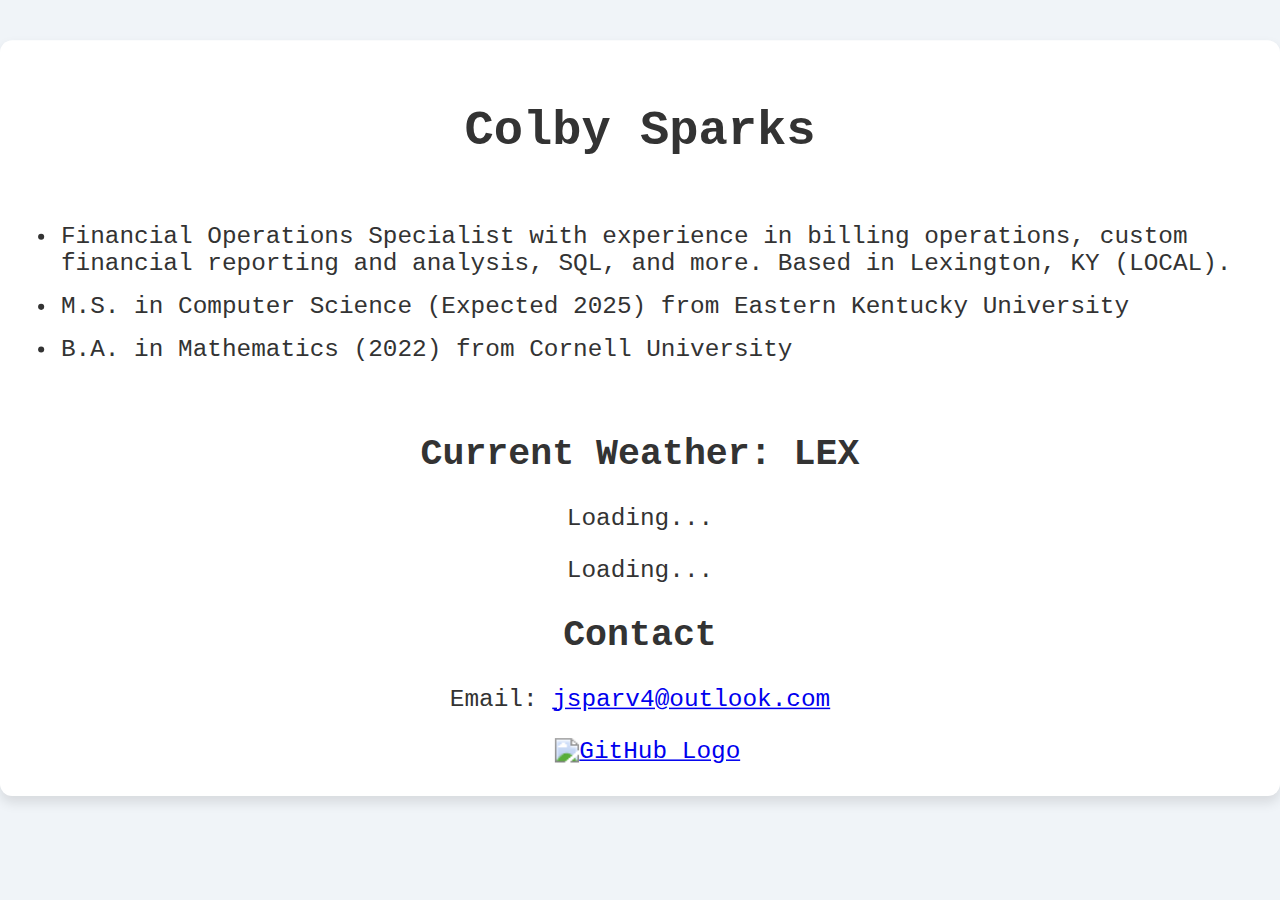
==== index.html @ 22955fc6 "Update index.html" ====
<!doctype html>
<html lang="en">
  <head>
    <meta charset="UTF-8" />
    <meta name="viewport" content="width=device-width, initial-scale=1.0" />
    <meta name="description" content="Colby Sparks - Financial Operations Specialist" />
    <title>Colby Sparks</title>
    <link rel="icon" href="c.ico" type="image/x-icon" />
    <link rel="stylesheet" href="styles.css" />
  </head>
  <body>
    <main class="container">
      <section id="about">
        <h1>Colby Sparks</h1>
        <ul id="about-list">
          <li>Financial Operations Specialist with experience in billing operations, custom financial reporting and analysis, SQL, and more. Based in Lexington, KY (LOCAL).</li>
          <li>M.S. in Computer Science (Expected 2025) from Eastern Kentucky University</li>
          <li>B.A. in Mathematics (2022) from Cornell University</li>
        </ul>
      </section>

      <section id="weather-info">
        <h2>Current Weather: LEX</h2>
        <div class="weather-container">
          <p id="temperature">Loading...</p>
          <p id="condition">Loading...</p>
        </div>
      </section>

      <section id="contact">
        <h2>Contact</h2>
        <p>Email: <a href="mailto:jsparv4@outlook.com">jsparv4@outlook.com</a></p>
        <a href="https://github.com/jsparv4" target="_blank" rel="noopener noreferrer">
          <img id="github-icon" src="https://github.githubassets.com/images/modules/logos_page/GitHub-Mark.png" alt="GitHub Logo" />
        </a>
      </section>
    </main>

    <footer>
      <p>© <span id="copyright-year"></span> Colby Sparks. All Rights Reserved.</p>
    </footer>
    
    <script src="script.js"></script>
  </body>
</html>
---- styles.css ----
/* General Styles */
body {
  font-family: 'Consolas', 'Lucida Console', 'Courier New', Courier, monospace;
  margin: 0;
  padding: 0;
  display: flex;
  flex-direction: column;
  align-items: center;
  justify-content: center;
  min-height: 100vh;
  background: #f0f4f8;
  color: #333;
  text-align: center;
  width: 100%;
}

.container {
  max-width: 90%;
  width: 800px; 
  background: #fff;
  padding: 20px;
  border-radius: 8px;
  box-shadow: 0 4px 8px rgba(0, 0, 0, 0.1);
}

/* Adding Bullet Points to About Section */
#about-list {
  list-style-type: disc; /* Adds bullet points */
  padding-left: 20px; /* Indents the list */
  text-align: left; /* Aligns text to the left */
  margin-top: 20px; /* Adds space before the list */
  display: inline-block; /* Ensures the list doesn't take up the full width */
}

#about-list li {
  margin-bottom: 10px; /* Adds space between list items */
  text-align: left; /* Ensures list items are left-aligned */
}

/* Contact Section Styling */
#contact {
  margin-top: 20px;
}

#github-icon {
  width: 30px;
  height: 30px;
  margin-left: 10px; /* Adds space between text and icon */
}

/* Weather Information Styling */
#weather-info {
  margin-top: 10px;
  font-size: 1rem;
}

footer {
  margin-top: 20px;
  font-size: 0.9rem;
  color: #555;
}
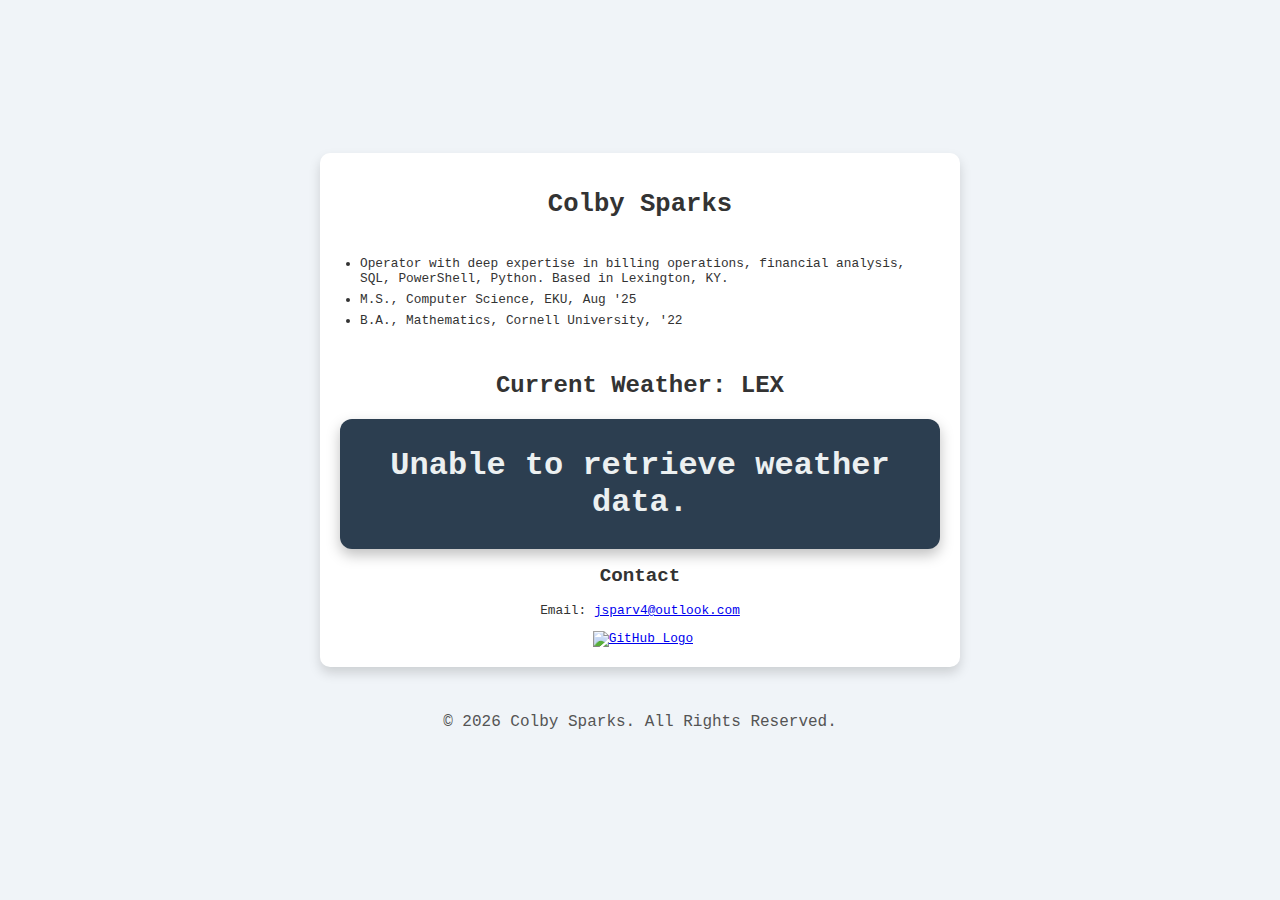
==== commit d4c66239: "Update index.html" ====
--- a/index.html
+++ b/index.html
@@ -3,7 +3,7 @@
   <head>
     <meta charset="UTF-8" />
     <meta name="viewport" content="width=device-width, initial-scale=1.0" />
-    <meta name="description" content="Colby Sparks - Financial Operations Specialist" />
+    <meta name="description" content="Colby Sparks - Operations Specialist" />
     <title>Colby Sparks</title>
     <link rel="icon" href="c.ico" type="image/x-icon" />
     <link rel="stylesheet" href="styles.css" />
@@ -13,9 +13,9 @@
       <section id="about">
         <h1>Colby Sparks</h1>
         <ul id="about-list">
-          <li>Financial Operations Specialist with experience in billing operations, custom financial reporting and analysis, SQL, and more. Based in Lexington, KY (LOCAL).</li>
-          <li>M.S. in Computer Science (Expected 2025) from Eastern Kentucky University</li>
-          <li>B.A. in Mathematics (2022) from Cornell University</li>
+          <li>Operator with deep expertise in billing operations, financial analysis, SQL, PowerShell, Python. Based in Lexington, KY.</li>
+          <li>M.S., Computer Science, EKU, Aug '25</li>
+          <li>B.A., Mathematics, Cornell University, '22</li>
         </ul>
       </section>
 
--- a/styles.css
+++ b/styles.css
@@ -12,50 +12,124 @@
   color: #333;
   text-align: center;
   width: 100%;
+  font-size: 0.8rem; /* Increased base font size */
 }
 
 .container {
-  max-width: 90%;
-  width: 800px; 
+  max-width: 70%;
+  width: 600px; /* Wider default container */
   background: #fff;
-  padding: 20px;
-  border-radius: 8px;
-  box-shadow: 0 4px 8px rgba(0, 0, 0, 0.1);
+  padding: 20px; /* Increased padding for better spacing */
+  border-radius: 10px;
+  box-shadow: 0 6px 12px rgba(0, 0, 0, 0.15); /* Enhanced shadow for a stronger effect */
 }
 
-/* Adding Bullet Points to About Section */
+/* About Section */
 #about-list {
-  list-style-type: disc; /* Adds bullet points */
-  padding-left: 20px; /* Indents the list */
-  text-align: left; /* Aligns text to the left */
-  margin-top: 20px; /* Adds space before the list */
-  display: inline-block; /* Ensures the list doesn't take up the full width */
+  list-style-type: disc;
+  padding-left: 20px; /* Slightly larger padding */
+  text-align: left;
+  margin-top: 20px;
+  display: inline-block;
+  font-size: 0.8rem; /* Increased font size for readability */
 }
 
 #about-list li {
-  margin-bottom: 10px; /* Adds space between list items */
-  text-align: left; /* Ensures list items are left-aligned */
+  margin-bottom: 6px; /* Increased spacing between items */
+  text-align: left;
+}
+
+/* Weather Information Styling */
+#weather-info {
+  margin-top: 25px; /* More spacing above the weather info */
+  font-size: 1rem; /* Larger font for better visibility */
+}
+
+.weather-container {
+  background: #2c3e50;
+  color: #ecf0f1;
+  border-radius: 12px; /* More rounded corners */
+  padding: 20px; /* Increased padding for visual comfort */
+  display: inline-block;
+  font-size: 1.4rem; /* Increased font size for content */
+  box-shadow: 0 6px 14px rgba(0, 0, 0, 0.25); /* Stronger shadow */
+}
+
+.weather-container p {
+  margin: 8px 0; /* Increased spacing between paragraphs */
+}
+
+#temperature {
+  font-size: 2rem; /* Larger temperature display */
+  font-weight: bold;
+}
+
+#condition {
+  font-size: 1.3rem; /* Larger condition text */
 }
 
 /* Contact Section Styling */
 #contact {
-  margin-top: 20px;
+  margin-top: 10px; /* Slightly increased spacing */
 }
 
 #github-icon {
-  width: 30px;
-  height: 30px;
-  margin-left: 10px; /* Adds space between text and icon */
+  width: 25px; /* Increased icon size */
+  height: 25px;
+  margin-left: 6px;
 }
 
-/* Weather Information Styling */
-#weather-info {
-  margin-top: 10px;
-  font-size: 1rem;
+/* Footer Styling */
+footer {
+  margin-top: 30px; /* More spacing above footer */
+  font-size: 1rem; /* Larger footer font */
+  color: #555;
 }
 
-footer {
-  margin-top: 20px;
-  font-size: 0.9rem;
-  color: #555;
+/* Responsive Tweaks */
+@media (max-width: 768px) {
+  .container {
+    width: 95%; /* Increased width for smaller screens */
+    max-width: none;
+    padding: 15px; /* Adjusted padding for mobile */
+  }
+
+  #weather-info {
+    font-size: 1.2rem; /* Larger text on smaller screens */
+  }
+
+  .weather-container {
+    padding: 15px;
+    font-size: 1.3rem; /* Slightly smaller scaling on smaller devices */
+  }
+
+  #temperature {
+    font-size: 1.8rem; /* Adjusted temperature size for mobile */
+  }
+
+  footer {
+    font-size: 0.9rem; /* Slightly smaller footer text */
+  }
 }
+
+
+#github-icon:hover {
+  animation: flash 0.3s infinite;
+  transform: scale(1.4); /* Slightly enlarge the icon for better interaction feedback */
+  width: 25px;
+  height: 25px;
+  margin-left: 6px;
+  transition: transform 0.2s ease-in-out;
+}
+
+@keyframes flash {
+  0% {
+    filter: brightness(1);
+  }
+  50% {
+    filter: brightness(1.8); /* Brighter during the flash */
+  }
+  100% {
+    filter: brightness(1);
+  }
+}
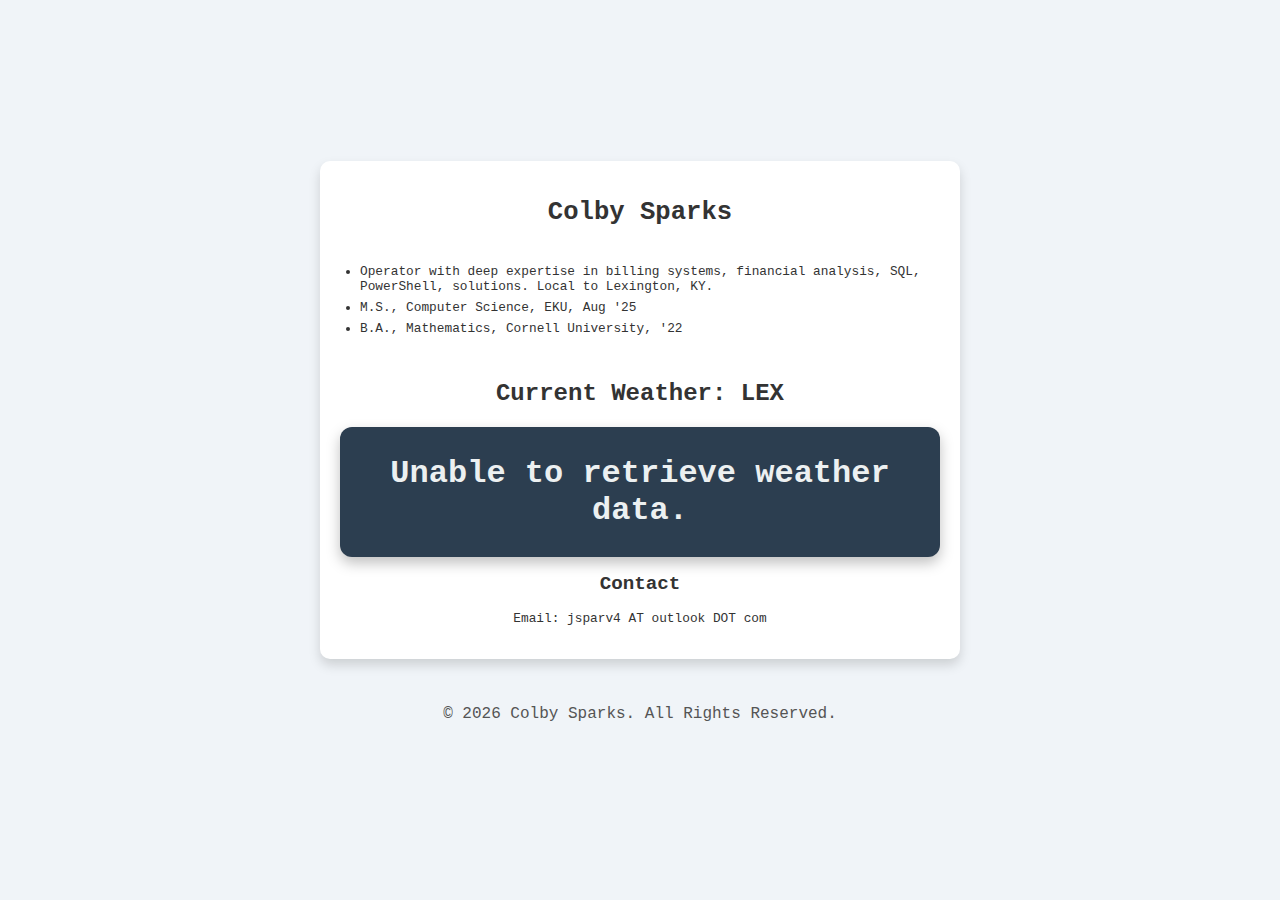
==== commit 0fda03e6: "Update index.html" ====
--- a/index.html
+++ b/index.html
@@ -3,7 +3,7 @@
   <head>
     <meta charset="UTF-8" />
     <meta name="viewport" content="width=device-width, initial-scale=1.0" />
-    <meta name="description" content="Colby Sparks - Operations Specialist" />
+    <meta name="description" content="Colby Sparks - Operations" />
     <title>Colby Sparks</title>
     <link rel="icon" href="c.ico" type="image/x-icon" />
     <link rel="stylesheet" href="styles.css" />
@@ -13,7 +13,7 @@
       <section id="about">
         <h1>Colby Sparks</h1>
         <ul id="about-list">
-          <li>Operator with deep expertise in billing operations, financial analysis, SQL, PowerShell, Python. Based in Lexington, KY.</li>
+          <li>Operator with deep expertise in billing systems, financial analysis, SQL, PowerShell, solutions. Local to Lexington, KY.</li>
           <li>M.S., Computer Science, EKU, Aug '25</li>
           <li>B.A., Mathematics, Cornell University, '22</li>
         </ul>
@@ -29,10 +29,7 @@
 
       <section id="contact">
         <h2>Contact</h2>
-        <p>Email: <a href="mailto:jsparv4@outlook.com">jsparv4@outlook.com</a></p>
-        <a href="https://github.com/jsparv4" target="_blank" rel="noopener noreferrer">
-          <img id="github-icon" src="https://github.githubassets.com/images/modules/logos_page/GitHub-Mark.png" alt="GitHub Logo" />
-        </a>
+        <p>Email: jsparv4 AT outlook DOT com</p>
       </section>
     </main>
 
--- a/styles.css
+++ b/styles.css
@@ -51,7 +51,7 @@
   border-radius: 12px; /* More rounded corners */
   padding: 20px; /* Increased padding for visual comfort */
   display: inline-block;
-  font-size: 1.4rem; /* Increased font size for content */
+  font-size: 1rem; /* Increased font size for content */
   box-shadow: 0 6px 14px rgba(0, 0, 0, 0.25); /* Stronger shadow */
 }
 
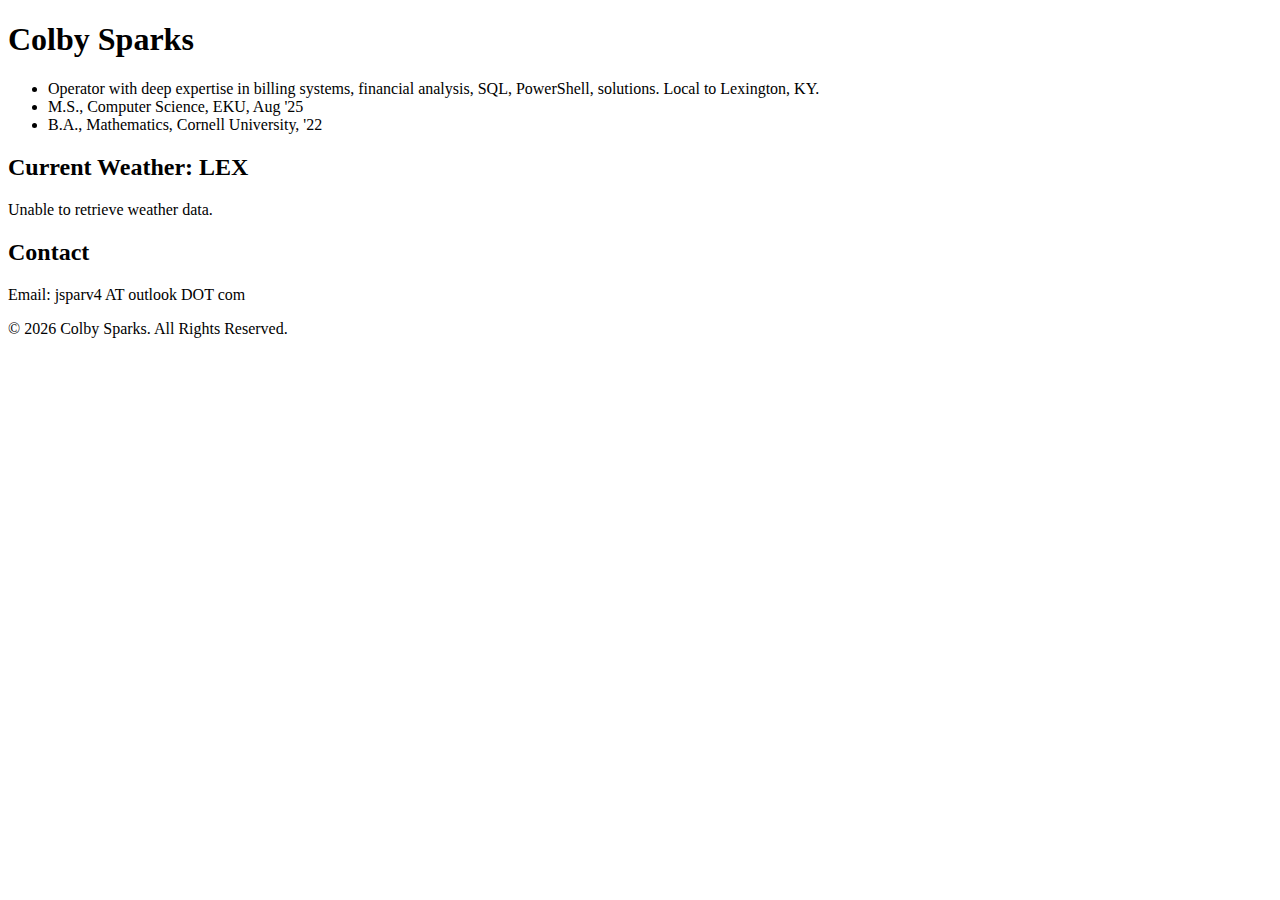
==== commit 1ae857fc: "Update index.html" ====
--- a/index.html
+++ b/index.html
@@ -6,7 +6,6 @@
     <meta name="description" content="Colby Sparks - Operations" />
     <title>Colby Sparks</title>
     <link rel="icon" href="c.ico" type="image/x-icon" />
-    <link rel="stylesheet" href="styles.css" />
   </head>
   <body>
     <main class="container">
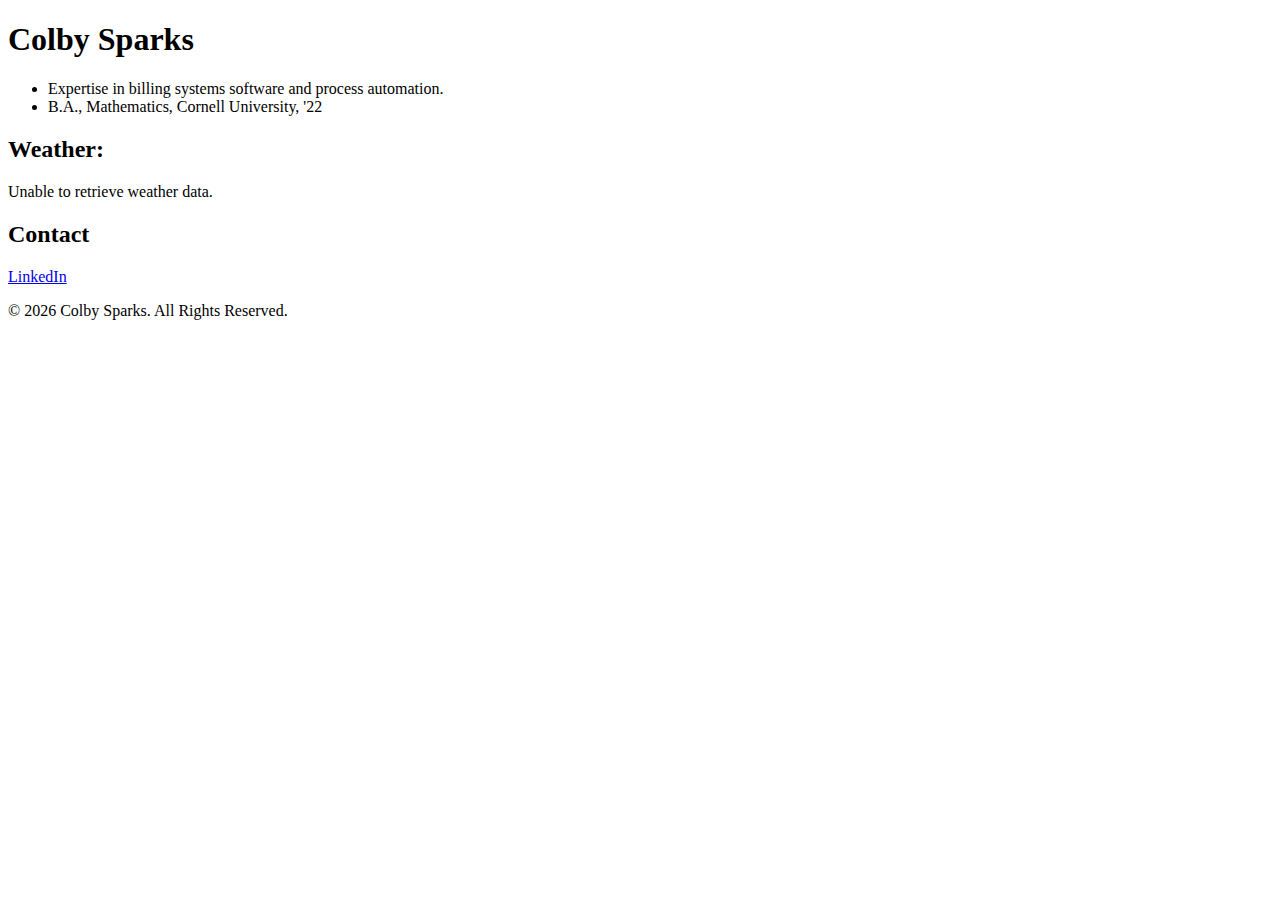
==== commit 282651cc: "Update index.html" ====
--- a/index.html
+++ b/index.html
@@ -12,14 +12,13 @@
       <section id="about">
         <h1>Colby Sparks</h1>
         <ul id="about-list">
-          <li>Operator with deep expertise in billing systems, financial analysis, SQL, PowerShell, solutions. Local to Lexington, KY.</li>
-          <li>M.S., Computer Science, EKU, Aug '25</li>
+          <li>Expertise in billing systems software and process automation.</li>
           <li>B.A., Mathematics, Cornell University, '22</li>
         </ul>
       </section>
 
       <section id="weather-info">
-        <h2>Current Weather: LEX</h2>
+        <h2>Weather:</h2>
         <div class="weather-container">
           <p id="temperature">Loading...</p>
           <p id="condition">Loading...</p>
@@ -28,7 +27,7 @@
 
       <section id="contact">
         <h2>Contact</h2>
-        <p>Email: jsparv4 AT outlook DOT com</p>
+        <a href="https://www.linkedin.com/in/wcs87" target="_blank">LinkedIn</a>
       </section>
     </main>
 
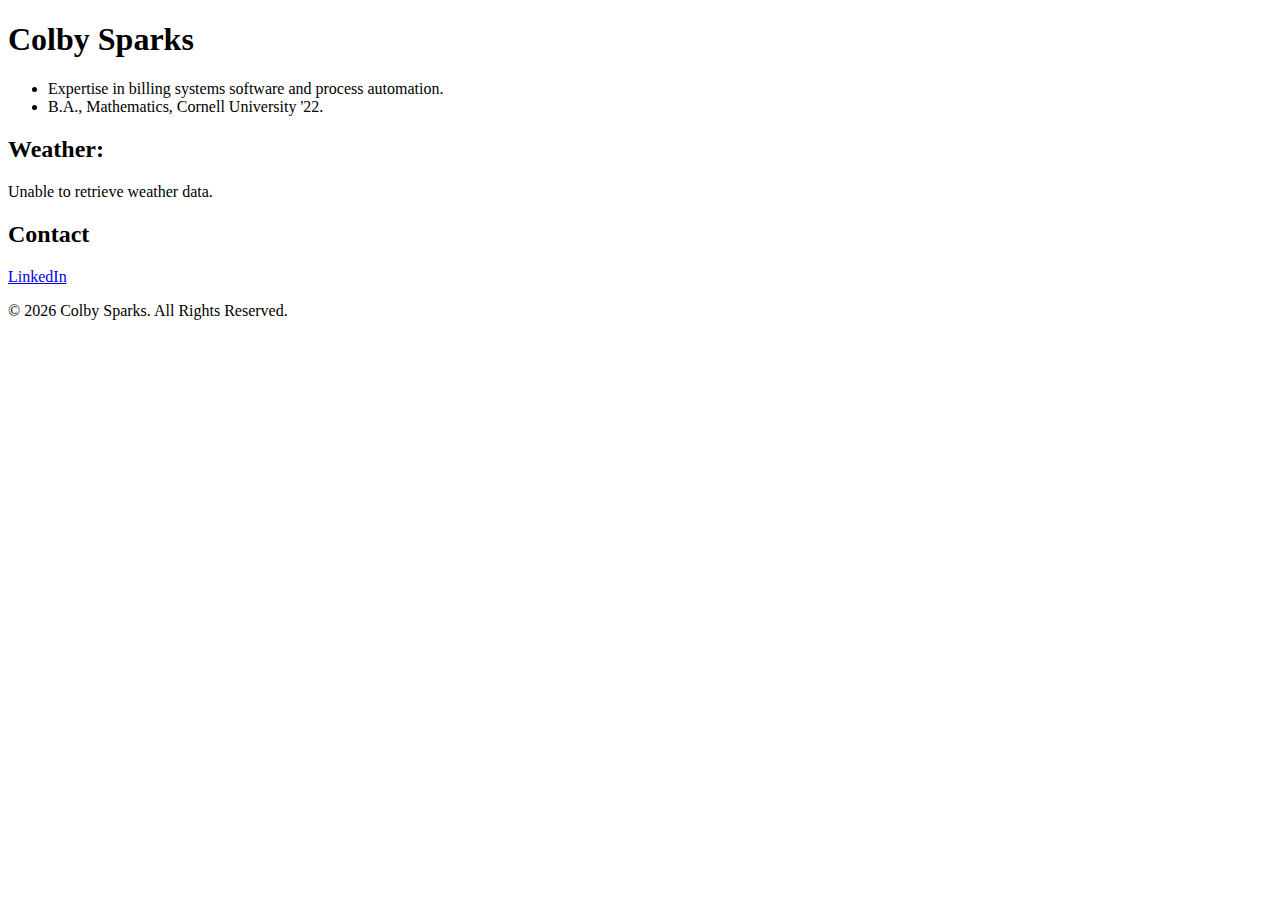
==== commit 36521f94: "Update index.html" ====
--- a/index.html
+++ b/index.html
@@ -13,7 +13,7 @@
         <h1>Colby Sparks</h1>
         <ul id="about-list">
           <li>Expertise in billing systems software and process automation.</li>
-          <li>B.A., Mathematics, Cornell University, '22</li>
+          <li>B.A., Mathematics, Cornell University '22.</li>
         </ul>
       </section>
 
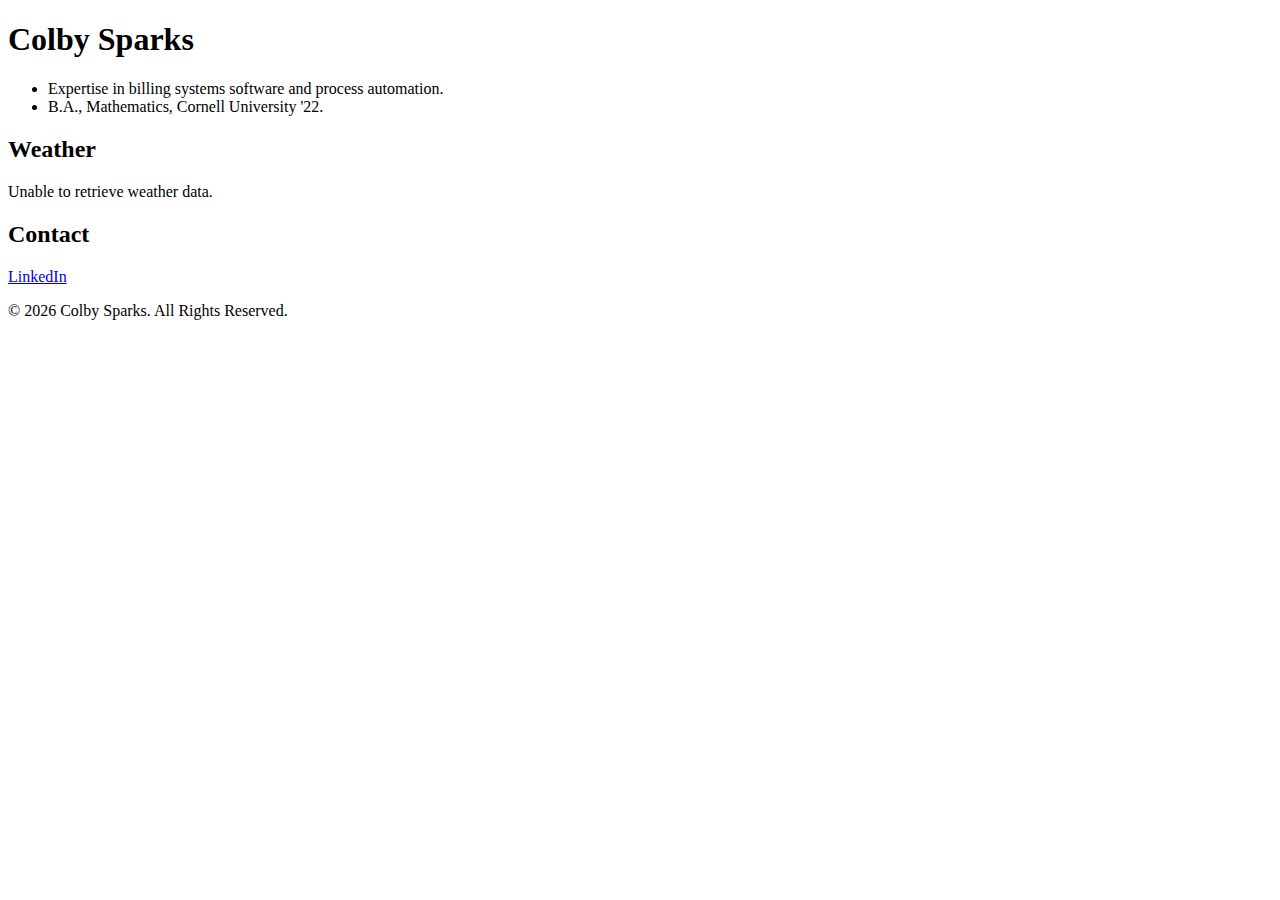
==== commit 52812223: "Update index.html" ====
--- a/index.html
+++ b/index.html
@@ -18,7 +18,7 @@
       </section>
 
       <section id="weather-info">
-        <h2>Weather:</h2>
+        <h2>Weather</h2>
         <div class="weather-container">
           <p id="temperature">Loading...</p>
           <p id="condition">Loading...</p>
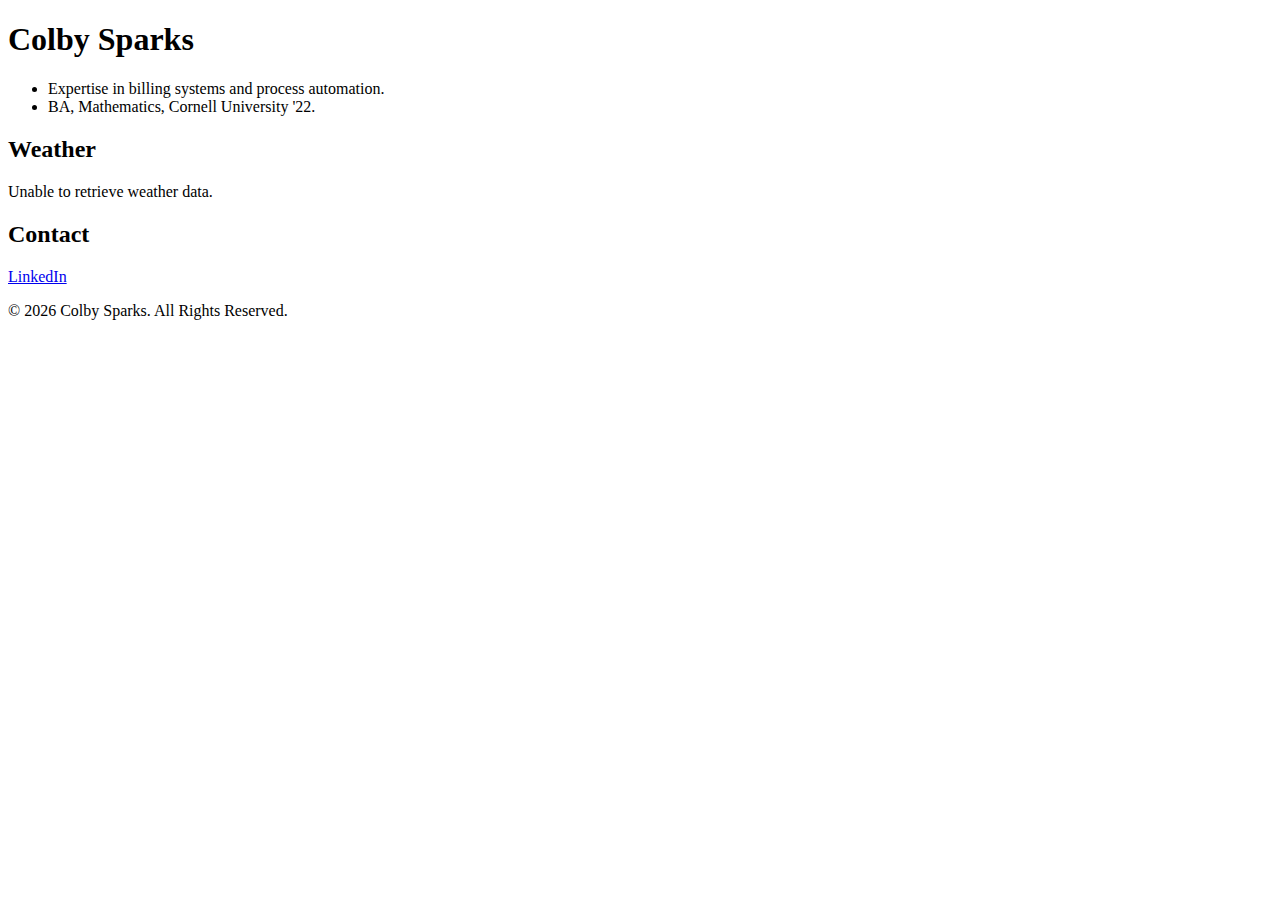
==== commit c7a5fafd: "Update index.html" ====
--- a/index.html
+++ b/index.html
@@ -1,40 +1,36 @@
 <!doctype html>
 <html lang="en">
-  <head>
-    <meta charset="UTF-8" />
-    <meta name="viewport" content="width=device-width, initial-scale=1.0" />
-    <meta name="description" content="Colby Sparks - Operations" />
-    <title>Colby Sparks</title>
-    <link rel="icon" href="c.ico" type="image/x-icon" />
-  </head>
-  <body>
-    <main class="container">
-      <section id="about">
-        <h1>Colby Sparks</h1>
-        <ul id="about-list">
-          <li>Expertise in billing systems software and process automation.</li>
-          <li>B.A., Mathematics, Cornell University '22.</li>
-        </ul>
-      </section>
-
-      <section id="weather-info">
-        <h2>Weather</h2>
-        <div class="weather-container">
-          <p id="temperature">Loading...</p>
-          <p id="condition">Loading...</p>
-        </div>
-      </section>
-
-      <section id="contact">
-        <h2>Contact</h2>
-        <a href="https://www.linkedin.com/in/wcs87" target="_blank">LinkedIn</a>
-      </section>
-    </main>
-
-    <footer>
-      <p>© <span id="copyright-year"></span> Colby Sparks. All Rights Reserved.</p>
-    </footer>
-    
-    <script src="script.js"></script>
-  </body>
+   <head>
+      <meta charset="UTF-8" />
+      <meta name="viewport" content="width=device-width, initial-scale=1.0" />
+      <meta name="description" content="Colby Sparks - Operations" />
+      <title>Colby Sparks</title>
+      <link rel="icon" href="c.ico" type="image/x-icon" />
+   </head>
+   <body>
+      <main class="container">
+         <section id="about">
+            <h1>Colby Sparks</h1>
+            <ul id="about-list">
+               <li>Expertise in billing systems and process automation.</li>
+               <li>BA, Mathematics, Cornell University '22.</li>
+            </ul>
+         </section>
+         <section id="weather-info">
+            <h2>Weather</h2>
+            <div class="weather-container">
+               <p id="temperature">Loading...</p>
+               <p id="condition">Loading...</p>
+            </div>
+         </section>
+         <section id="contact">
+            <h2>Contact</h2>
+            <a href="https://www.linkedin.com/in/wcs87" target="_blank">LinkedIn</a>
+         </section>
+      </main>
+      <footer>
+         <p>© <span id="copyright-year"></span> Colby Sparks. All Rights Reserved.</p>
+      </footer>
+      <script src="script.js"></script>
+   </body>
 </html>
